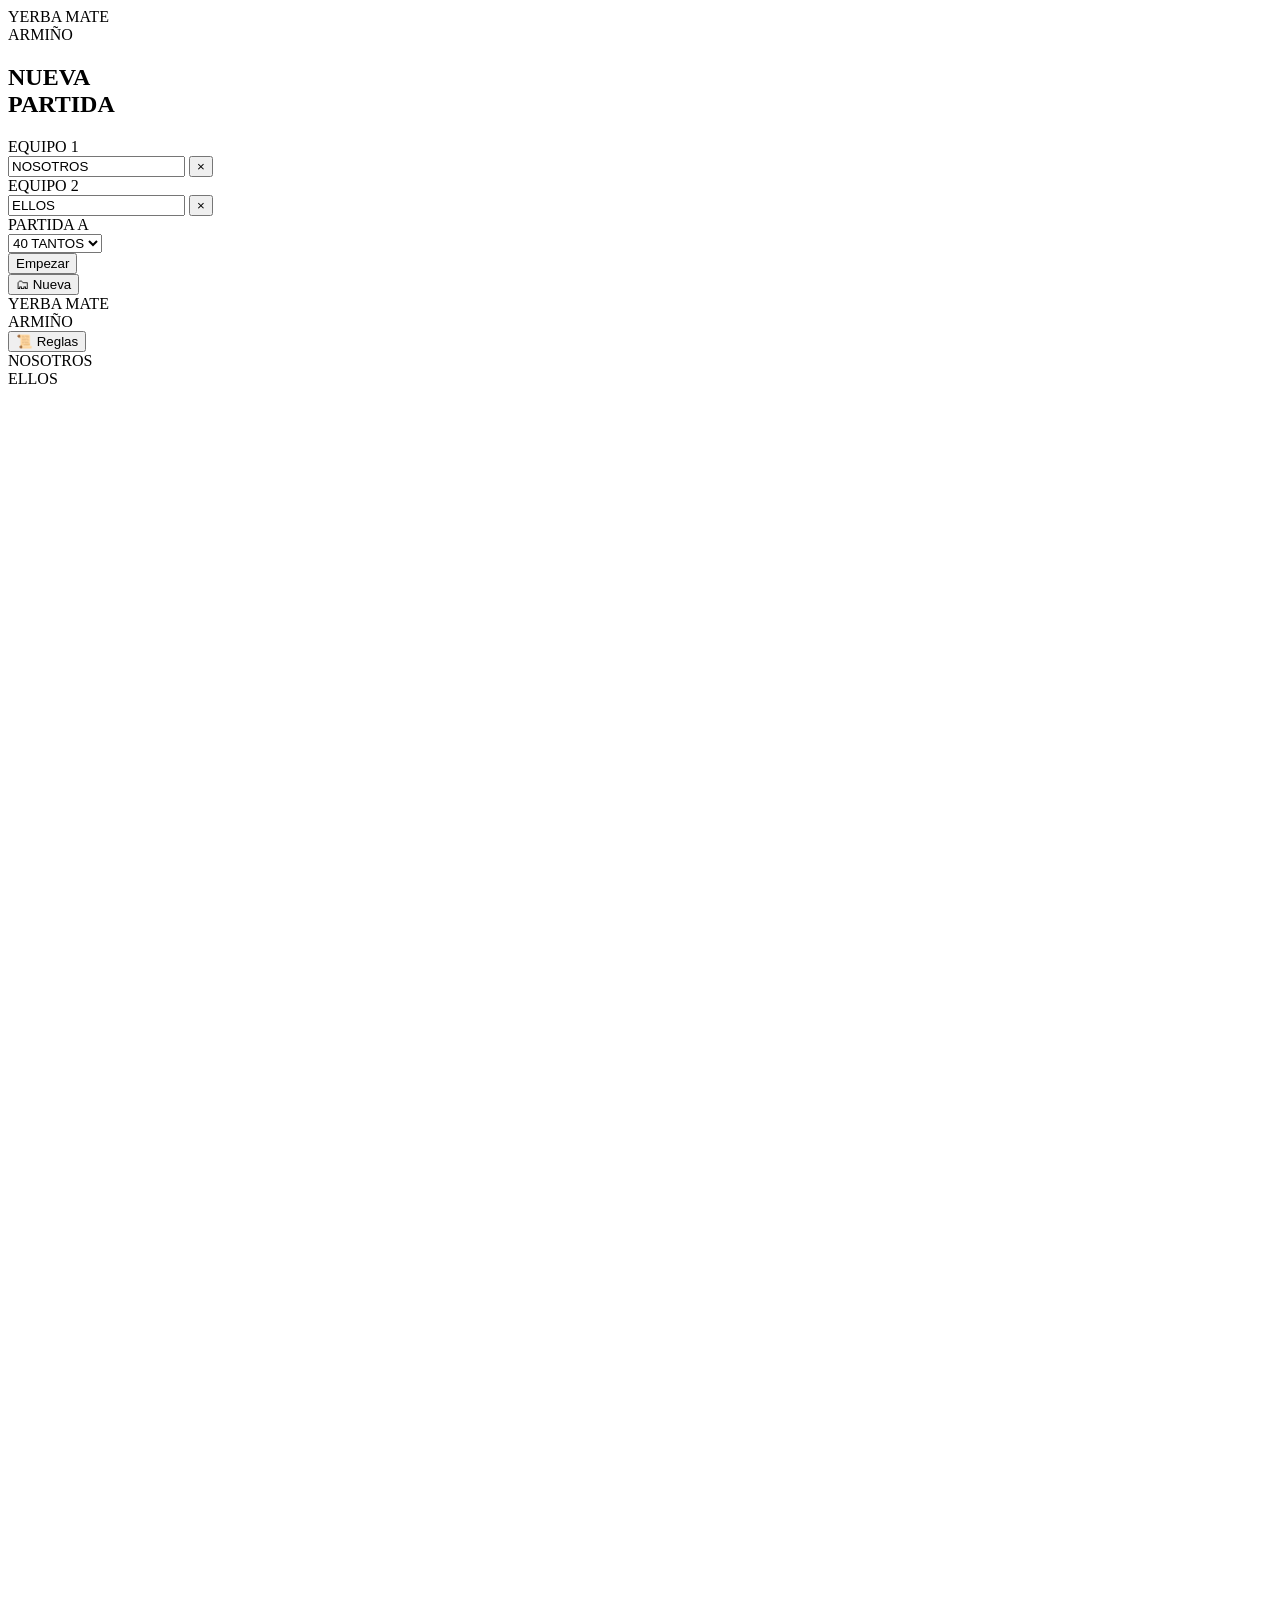
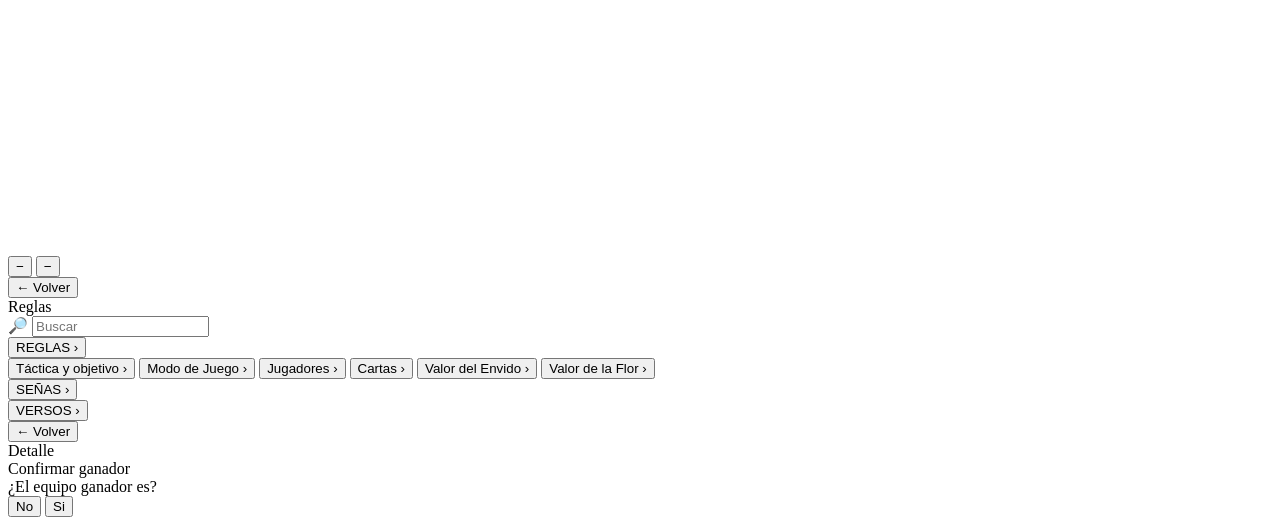
==== index.html @ 47c8d6d1 "v1" ====
<!doctype html>
<html lang="es">
<head>
  <meta charset="utf-8" />
  <meta name="viewport" content="width=device-width, initial-scale=1, viewport-fit=cover" />
  <title>Contador Truco (UY)</title>
  <link rel="stylesheet" href="./styles.css" />
</head>
<body>
  <div id="app" class="app">

    <!-- ====== SCREEN: NUEVA PARTIDA ====== -->
    <section id="screenStart" class="screen screen--active">
      <header class="topLogo">
        <div class="logoFake">
          <div class="logoTop">YERBA MATE</div>
          <div class="logoMain">ARMIÑO</div>
        </div>
      </header>

      <main class="panelStart">
        <h1 class="titleBig">NUEVA<br>PARTIDA</h1>
        <div class="divider"></div>

        <div class="fieldBlock">
          <div class="fieldLabel">EQUIPO 1</div>
          <div class="fieldRow">
            <input id="teamAInput" class="fieldInput" type="text" value="NOSOTROS" maxlength="20" />
            <button class="fieldClear" id="clearA" aria-label="Borrar">×</button>
          </div>
        </div>

        <div class="fieldBlock">
          <div class="fieldLabel">EQUIPO 2</div>
          <div class="fieldRow">
            <input id="teamBInput" class="fieldInput" type="text" value="ELLOS" maxlength="20" />
            <button class="fieldClear" id="clearB" aria-label="Borrar">×</button>
          </div>
        </div>

        <div class="fieldBlock">
          <div class="fieldLabel">PARTIDA A</div>
          <div class="selectRow">
            <select id="targetSelect" class="fieldSelect">
              <option value="10">10 TANTOS</option>
              <option value="20">20 TANTOS</option>
              <option value="30">30 TANTOS</option>
              <option value="40" selected>40 TANTOS</option>
              <option value="50">50 TANTOS</option>
              <option value="60">60 TANTOS</option>
            </select>
          </div>
        </div>

        <button id="startBtn" class="btnPrimary">Empezar</button>
      </main>
    </section>

    <!-- ====== SCREEN: JUEGO ====== -->
    <section id="screenGame" class="screen">
      <header class="topBar">
        <button id="newGameBtn" class="topBtn">
          <span class="topIcon">🗂</span>
          <span>Nueva</span>
        </button>

        <div class="logoFake logoFake--small">
          <div class="logoTop">YERBA MATE</div>
          <div class="logoMain">ARMIÑO</div>
        </div>

        <button id="rulesBtn" class="topBtn">
          <span class="topIcon">📜</span>
          <span>Reglas</span>
        </button>
      </header>

      <main class="boardWrap">
        <div class="board">
          <div class="boardHeader">
            <div id="teamATitle" class="teamTitle">NOSOTROS</div>
            <div id="teamBTitle" class="teamTitle teamTitle--right">ELLOS</div>
          </div>

          <div class="boardGrid" id="boardGrid">
            <!-- Área A -->
            <div id="touchA" class="touchArea touchArea--left" role="button" aria-label="Sumar punto Nosotros">
              <div class="marks" id="marksA"></div>
            </div>

            <!-- Línea vertical -->
            <div class="vLine"></div>

            <!-- Área B -->
            <div id="touchB" class="touchArea touchArea--right" role="button" aria-label="Sumar punto Ellos">
              <div class="marks" id="marksB"></div>
            </div>

            <!-- Línea horizontal en mitad del puntaje -->
            <div id="halfLine" class="hLine"></div>
          </div>

          <div class="bottomBar">
            <button id="minusA" class="minusBtn" aria-label="Restar punto Nosotros">−</button>
            <button id="minusB" class="minusBtn" aria-label="Restar punto Ellos">−</button>
          </div>
        </div>
      </main>
    </section>

    <!-- ====== SCREEN: REGLAS ====== -->
    <section id="screenRules" class="screen">
      <header class="rulesHeader">
        <button id="backFromRules" class="backBtn">← Volver</button>
        <div class="rulesTitle">Reglas</div>
      </header>

      <main class="rulesMain">
        <div class="searchBox">
          <span class="searchIcon">🔎</span>
          <input id="rulesSearch" type="text" placeholder="Buscar" />
        </div>

        <div class="rulesCard">
          <div class="rulesSection">

            <button class="rulesRow rulesRow--big" data-toggle="reglas">
              <span>REGLAS</span>
              <span class="chev" id="chevReglas">›</span>
            </button>

            <div id="submenuReglas" class="submenu">
              <button class="submenuRow" data-open="tactica">Táctica y objetivo <span>›</span></button>
              <button class="submenuRow" data-open="modo">Modo de Juego <span>›</span></button>
              <button class="submenuRow" data-open="jugadores">Jugadores <span>›</span></button>
              <button class="submenuRow" data-open="cartas">Cartas <span>›</span></button>
              <button class="submenuRow" data-open="envido">Valor del Envido <span>›</span></button>
              <button class="submenuRow" data-open="flor">Valor de la Flor <span>›</span></button>
            </div>

            <div class="rulesDivider"></div>

            <button class="rulesRow rulesRow--big" data-open="senas">
              <span>SEÑAS</span>
              <span class="chev">›</span>
            </button>

            <div class="rulesDivider"></div>

            <button class="rulesRow rulesRow--big" data-open="versos">
              <span>VERSOS</span>
              <span class="chev">›</span>
            </button>

          </div>
        </div>
      </main>
    </section>

    <!-- ====== SCREEN: DETALLE REGLA ====== -->
    <section id="screenRuleDetail" class="screen">
      <header class="rulesHeader">
        <button id="backFromDetail" class="backBtn">← Volver</button>
        <div id="detailTitle" class="rulesTitle">Detalle</div>
      </header>

      <main class="detailMain">
        <div class="detailCard">
          <div id="detailContent" class="detailContent"></div>
        </div>
      </main>
    </section>

    <!-- ====== MODAL GANADOR ====== -->
    <div id="winnerModal" class="modalOverlay" aria-hidden="true">
      <div class="modal">
        <div class="modalTitle">Confirmar ganador</div>
        <div id="winnerText" class="modalText">¿El equipo ganador es?</div>
        <div class="modalBtns">
          <button id="winnerNo" class="modalBtn modalBtn--ghost">No</button>
          <button id="winnerYes" class="modalBtn">Si</button>
        </div>
      </div>
    </div>

  </div>

  <script src="./app.js"></script>
</body>
</html>
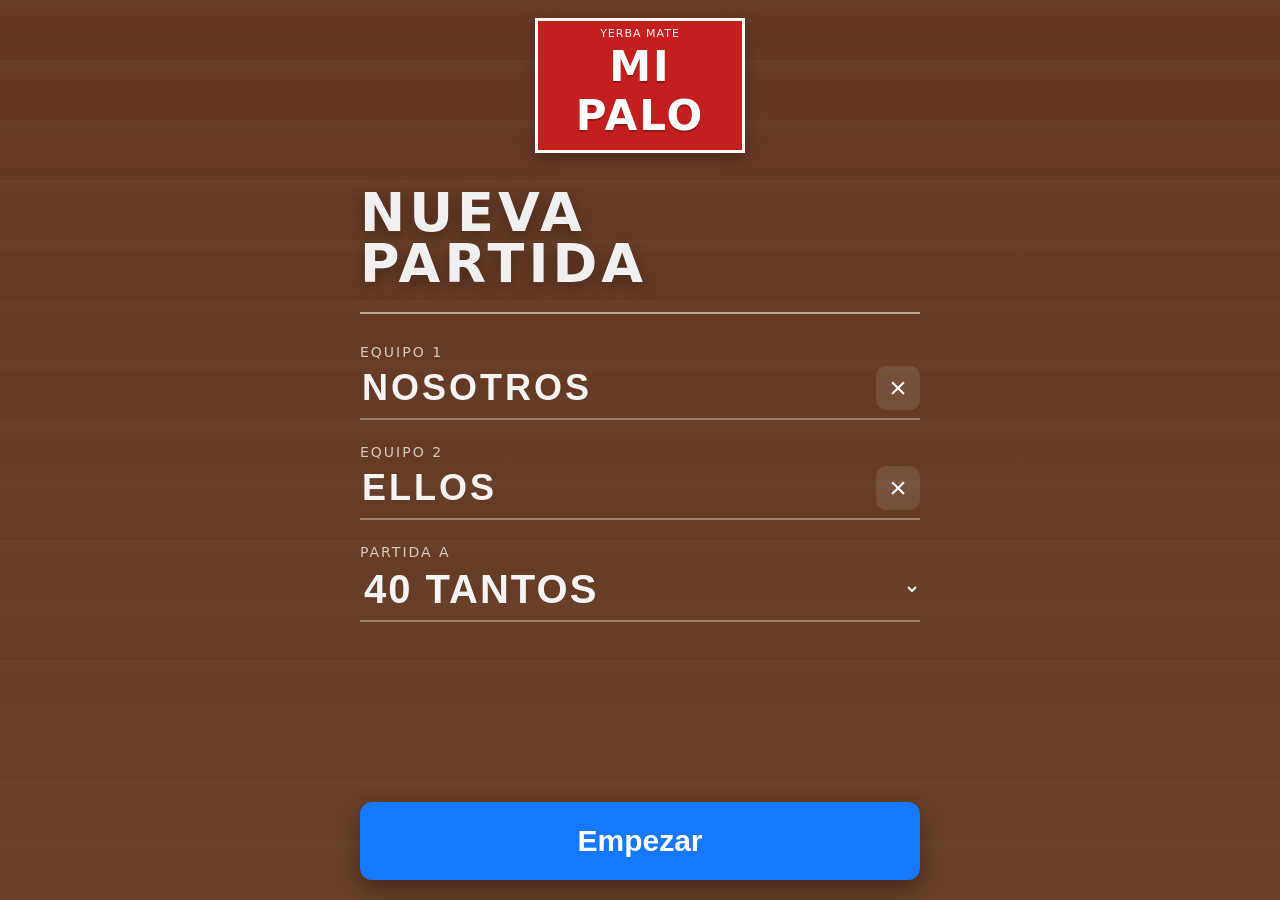
==== commit 8f4be590: "Add files via upload" ====
--- a/index.html
+++ b/index.html
@@ -14,7 +14,7 @@
       <header class="topLogo">
         <div class="logoFake">
           <div class="logoTop">YERBA MATE</div>
-          <div class="logoMain">ARMIÑO</div>
+          <div class="logoMain">MI PALO</div>
         </div>
       </header>
 
@@ -66,7 +66,7 @@
 
         <div class="logoFake logoFake--small">
           <div class="logoTop">YERBA MATE</div>
-          <div class="logoMain">ARMIÑO</div>
+          <div class="logoMain">MI PALO</div>
         </div>
 
         <button id="rulesBtn" class="topBtn">
--- a/styles.css
+++ b/styles.css
@@ -0,0 +1,454 @@
+:root{
+  --wood1:#6d3f2a;
+  --wood2:#7a4a2f;
+  --paper:#e9e9e9;
+  --paper2:#dcdcdc;
+  --blue:#1e5aa8;
+  --blue2:#1b4e92;
+  --text:#1b1b1b;
+  --muted:#6f6f6f;
+}
+
+*{ box-sizing:border-box; }
+html,body{ height:100%; margin:0; font-family: system-ui, -apple-system, Segoe UI, Roboto, Arial, sans-serif; }
+body{
+  user-select:none;
+  -webkit-tap-highlight-color: transparent;
+  background: radial-gradient(1200px 600px at 20% 10%, rgba(255,255,255,.08), transparent),
+              linear-gradient(180deg, var(--wood1), var(--wood2));
+}
+
+/* Falsa madera */
+.app{
+  height:100%;
+  background:
+    linear-gradient(180deg, rgba(0,0,0,.10), rgba(0,0,0,.15)),
+    repeating-linear-gradient(
+      180deg,
+      rgba(255,255,255,.03) 0px,
+      rgba(255,255,255,.03) 2px,
+      rgba(0,0,0,.00) 18px,
+      rgba(0,0,0,.00) 60px
+    ),
+    linear-gradient(180deg, #6f3e27, #7a4a2f);
+  padding: env(safe-area-inset-top) env(safe-area-inset-right) env(safe-area-inset-bottom) env(safe-area-inset-left);
+}
+
+.screen{
+  display:none;
+  height:100%;
+}
+.screen--active{ display:flex; flex-direction:column; }
+
+/* ===== START ===== */
+.topLogo{ padding:18px 0 8px; display:flex; justify-content:center; }
+.logoFake{
+  width:210px;
+  border:3px solid #ffffff;
+  background:#c41f1f;
+  text-align:center;
+  box-shadow: 0 6px 14px rgba(0,0,0,.25);
+}
+.logoFake .logoTop{
+  font-size:11px;
+  letter-spacing:1px;
+  color:#ffecec;
+  padding-top:6px;
+}
+.logoFake .logoMain{
+  font-size:42px;
+  font-weight:800;
+  letter-spacing:2px;
+  color:#ffffff;
+  padding:2px 0 10px;
+  text-shadow: 0 2px 0 rgba(0,0,0,.25);
+}
+.logoFake--small{ transform: scale(.78); transform-origin:center; }
+
+.panelStart{
+  width:min(560px, 92vw);
+  margin:0 auto;
+  padding:8px 0 20px;
+  flex:1;
+  display:flex;
+  flex-direction:column;
+  justify-content:flex-start;
+}
+
+.titleBig{
+  margin:18px 0 14px;
+  font-size:54px;
+  line-height:0.95;
+  letter-spacing:4px;
+  color:#f0f0f0;
+  text-align:left;
+  font-weight:800;
+  filter: drop-shadow(0 6px 8px rgba(0,0,0,.3));
+}
+
+.divider{
+  height:2px;
+  background: rgba(255,255,255,.55);
+  margin:8px 0 18px;
+}
+
+.fieldBlock{ margin:12px 0; }
+.fieldLabel{
+  color: rgba(255,255,255,.72);
+  font-size:14px;
+  letter-spacing:2px;
+  margin-bottom:6px;
+}
+.fieldRow{
+  display:flex;
+  align-items:center;
+  gap:10px;
+  border-bottom: 2px solid rgba(255,255,255,.35);
+  padding-bottom:8px;
+}
+.fieldInput{
+  flex:1;
+  font-size:36px;
+  letter-spacing:3px;
+  border:none;
+  outline:none;
+  background:transparent;
+  color:#f4f4f4;
+  font-weight:800;
+  text-transform:uppercase;
+}
+.fieldClear{
+  width:44px;
+  height:44px;
+  border:none;
+  border-radius:10px;
+  background: rgba(255,255,255,.10);
+  color:#ffffff;
+  font-size:30px;
+}
+
+.selectRow{
+  border-bottom: 2px solid rgba(255,255,255,.35);
+  padding-bottom:8px;
+}
+.fieldSelect{
+  width:100%;
+  font-size:40px;
+  font-weight:900;
+  letter-spacing:2px;
+  color:#f4f4f4;
+  background:transparent;
+  border:none;
+  outline:none;
+  appearance:auto;
+}
+
+.btnPrimary{
+  margin-top:auto;
+  height:78px;
+  border:none;
+  border-radius:12px;
+  background:#1677ff;
+  color:white;
+  font-size:30px;
+  font-weight:800;
+  box-shadow: 0 10px 22px rgba(0,0,0,.35);
+}
+
+/* ===== GAME ===== */
+.topBar{
+  height:88px;
+  display:flex;
+  align-items:center;
+  justify-content:space-between;
+  padding:10px 14px;
+}
+.topBtn{
+  width:92px;
+  border:none;
+  background:transparent;
+  color: rgba(255,255,255,.85);
+  display:flex;
+  flex-direction:column;
+  align-items:center;
+  gap:2px;
+  font-size:14px;
+}
+.topIcon{ font-size:28px; }
+
+.boardWrap{
+  flex:1;
+  display:flex;
+  justify-content:center;
+  align-items:flex-start;
+  padding:6px 12px 14px;
+}
+.board{
+  width:min(720px, 96vw);
+  height:calc(100vh - 88px - 20px - env(safe-area-inset-bottom));
+  background: linear-gradient(180deg, rgba(255,255,255,.08), rgba(255,255,255,.04));
+  border-radius:24px;
+  display:flex;
+  flex-direction:column;
+  gap:0;
+  overflow:hidden;
+}
+
+.boardHeader{
+  padding:16px 18px 8px;
+  display:flex;
+  justify-content:space-between;
+  align-items:center;
+}
+.teamTitle{
+  font-size:42px;
+  font-weight:900;
+  letter-spacing:5px;
+  color: rgba(0,0,0,.35);
+  text-transform:uppercase;
+}
+.teamTitle--right{ text-align:right; }
+
+.boardGrid{
+  position:relative;
+  flex:1;
+  margin:0 12px 0;
+  background:
+    radial-gradient(900px 600px at 30% 30%, rgba(255,255,255,.32), rgba(255,255,255,.20)),
+    linear-gradient(180deg, var(--paper), var(--paper2));
+  border-radius:22px;
+  overflow:hidden;
+}
+
+.touchArea{
+  position:absolute;
+  top:0;
+  bottom:0;
+  width:50%;
+  padding:16px 14px 16px;
+}
+.touchArea--left{ left:0; }
+.touchArea--right{ right:0; }
+
+.vLine{
+  position:absolute;
+  top:0;
+  bottom:0;
+  left:50%;
+  width:4px;
+  transform:translateX(-2px);
+  background: linear-gradient(180deg, #1a56a2, #0f3c7b);
+  opacity:.8;
+}
+.hLine{
+  position:absolute;
+  left:0;
+  right:0;
+  height:3px;
+  background: rgba(0,0,0,.12);
+  top:50%;
+}
+
+.marks{
+  height:100%;
+  display:flex;
+  flex-direction:column;
+  gap:10px;
+}
+
+/* Barra inferior azul con botones "-" */
+.bottomBar{
+  height:96px;
+  background: linear-gradient(180deg, var(--blue2), var(--blue));
+  display:flex;
+  justify-content:space-between;
+  align-items:center;
+  padding:0 54px;
+}
+.minusBtn{
+  width:58px;
+  height:58px;
+  border:none;
+  border-radius:999px;
+  background: rgba(255,255,255,.25);
+  color: rgba(255,255,255,.92);
+  font-size:34px;
+  font-weight:900;
+}
+
+/* ===== REGLAS ===== */
+.rulesHeader{
+  height:64px;
+  display:flex;
+  align-items:center;
+  gap:12px;
+  padding:10px 12px;
+  color:white;
+}
+.backBtn{
+  border:none;
+  background:transparent;
+  color:rgba(255,255,255,.9);
+  font-size:18px;
+}
+.rulesTitle{
+  font-size:20px;
+  font-weight:800;
+  flex:1;
+  text-align:center;
+  margin-right:52px; /* compensa el back */
+}
+
+.rulesMain{
+  flex:1;
+  padding:12px;
+  display:flex;
+  flex-direction:column;
+  gap:10px;
+}
+
+.searchBox{
+  display:flex;
+  align-items:center;
+  gap:10px;
+  background: rgba(255,255,255,.9);
+  border-radius:12px;
+  padding:12px 12px;
+}
+.searchBox input{
+  border:none;
+  outline:none;
+  font-size:18px;
+  width:100%;
+  background:transparent;
+}
+.searchIcon{ font-size:18px; opacity:.8; }
+
+.rulesCard{
+  flex:1;
+  border-radius:22px;
+  overflow:hidden;
+  background:
+    radial-gradient(900px 600px at 30% 30%, rgba(255,255,255,.32), rgba(255,255,255,.20)),
+    linear-gradient(180deg, var(--paper), var(--paper2));
+  padding:10px 0;
+}
+
+.rulesRow{
+  width:100%;
+  border:none;
+  background:transparent;
+  padding:18px 18px;
+  display:flex;
+  justify-content:space-between;
+  align-items:center;
+  font-weight:900;
+  color: rgba(0,0,0,.55);
+  text-transform:uppercase;
+  letter-spacing:4px;
+}
+.rulesRow--big{ font-size:44px; }
+.chev{ font-size:34px; opacity:.7; }
+
+.rulesDivider{
+  height:3px;
+  background: rgba(0,0,0,.10);
+  margin:0 18px;
+}
+
+/* submenu */
+.submenu{
+  display:none;
+  padding:6px 0 12px;
+}
+.submenu--open{ display:block; }
+.submenuRow{
+  width:100%;
+  border:none;
+  background:transparent;
+  padding:14px 18px;
+  font-size:20px;
+  color: rgba(0,0,0,.55);
+  display:flex;
+  justify-content:space-between;
+  align-items:center;
+  border-top: 2px solid rgba(0,0,0,.08);
+}
+.submenuRow:first-child{ border-top:none; }
+
+/* ===== DETAIL ===== */
+.detailMain{
+  flex:1;
+  padding:12px;
+}
+.detailCard{
+  height:100%;
+  border-radius:22px;
+  overflow:auto;
+  background:
+    radial-gradient(900px 600px at 30% 30%, rgba(255,255,255,.32), rgba(255,255,255,.20)),
+    linear-gradient(180deg, var(--paper), var(--paper2));
+  padding:18px 16px;
+}
+.detailContent{
+  font-size:18px;
+  line-height:1.55;
+  color: rgba(0,0,0,.72);
+}
+.detailContent h2{
+  margin:0 0 12px;
+  font-size:22px;
+  color: rgba(0,0,0,.78);
+}
+.detailContent ul{
+  margin:10px 0 0 18px;
+}
+
+/* ===== MODAL ===== */
+.modalOverlay{
+  position:fixed;
+  inset:0;
+  display:none;
+  align-items:center;
+  justify-content:center;
+  background: rgba(0,0,0,.25);
+  padding:16px;
+}
+.modalOverlay--open{ display:flex; }
+.modal{
+  width:min(520px, 92vw);
+  background: rgba(245,245,245,.98);
+  border-radius:16px;
+  overflow:hidden;
+  box-shadow: 0 18px 38px rgba(0,0,0,.35);
+}
+.modalTitle{
+  padding:16px 16px 8px;
+  font-weight:900;
+  font-size:22px;
+  color: rgba(0,0,0,.82);
+  text-align:center;
+}
+.modalText{
+  padding:0 16px 14px;
+  text-align:center;
+  font-size:18px;
+  color: rgba(0,0,0,.70);
+}
+.modalBtns{
+  display:flex;
+  border-top: 1px solid rgba(0,0,0,.12);
+}
+.modalBtn{
+  flex:1;
+  padding:14px 12px;
+  border:none;
+  background:transparent;
+  font-size:20px;
+  font-weight:800;
+  color:#1677ff;
+}
+.modalBtn--ghost{
+  color:#1677ff;
+  border-right:1px solid rgba(0,0,0,.12);
+}
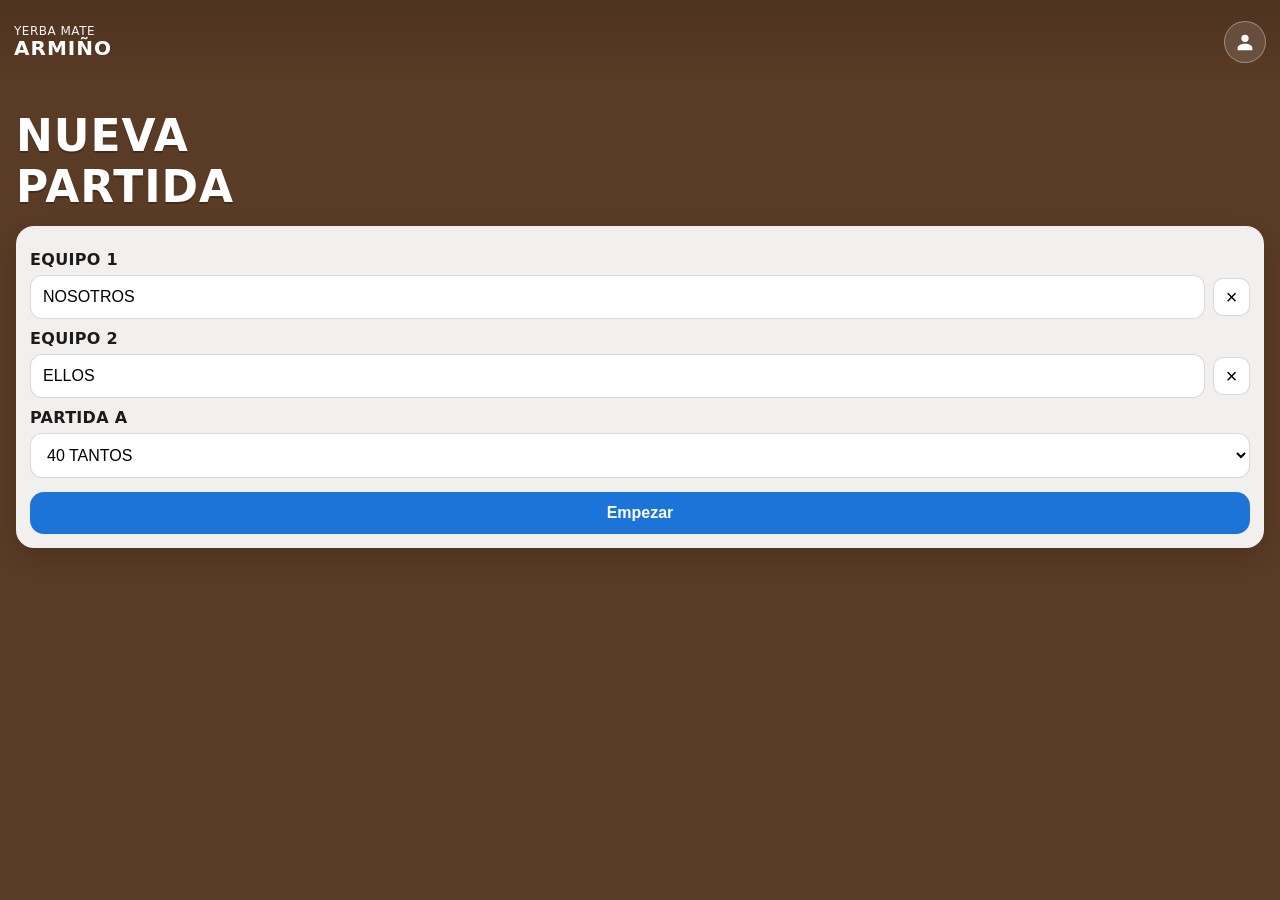
==== commit 4d1da122: "v2" ====
--- a/index.html
+++ b/index.html
@@ -1,190 +1,183 @@
 <!doctype html>
 <html lang="es">
 <head>
-  <meta charset="utf-8" />
-  <meta name="viewport" content="width=device-width, initial-scale=1, viewport-fit=cover" />
-  <title>Contador Truco (UY)</title>
-  <link rel="stylesheet" href="./styles.css" />
+  <meta charset="UTF-8" />
+  <meta name="viewport" content="width=device-width, initial-scale=1, maximum-scale=1, user-scalable=no, viewport-fit=cover" />
+  <title>Truco - Contador</title>
+  <link rel="stylesheet" href="styles.css?v=1" />
 </head>
+
 <body>
-  <div id="app" class="app">
+  <!-- HEADER -->
+  <header class="topbar">
+    <div class="brand">
+      <div class="brandTitle">YERBA MATE</div>
+      <div class="brandName">ARMIÑO</div>
+    </div>
 
-    <!-- ====== SCREEN: NUEVA PARTIDA ====== -->
-    <section id="screenStart" class="screen screen--active">
-      <header class="topLogo">
-        <div class="logoFake">
-          <div class="logoTop">YERBA MATE</div>
-          <div class="logoMain">MI PALO</div>
-        </div>
-      </header>
+    <button id="authBtn" class="iconBtn" aria-label="Acceso / Login" title="Acceso">
+      <!-- icono usuario -->
+      <svg viewBox="0 0 24 24" width="22" height="22" aria-hidden="true">
+        <path d="M12 12a4 4 0 1 0-4-4 4 4 0 0 0 4 4zm0 2c-4.42 0-8 2-8 4.5V21h16v-2.5C20 16 16.42 14 12 14z"></path>
+      </svg>
+    </button>
+  </header>
 
-      <main class="panelStart">
-        <h1 class="titleBig">NUEVA<br>PARTIDA</h1>
-        <div class="divider"></div>
+  <!-- SCREEN: NUEVA PARTIDA -->
+  <main id="screenStart" class="screen screenStart">
+    <h1 class="title">NUEVA<br>PARTIDA</h1>
 
-        <div class="fieldBlock">
-          <div class="fieldLabel">EQUIPO 1</div>
-          <div class="fieldRow">
-            <input id="teamAInput" class="fieldInput" type="text" value="NOSOTROS" maxlength="20" />
-            <button class="fieldClear" id="clearA" aria-label="Borrar">×</button>
-          </div>
+    <div class="card">
+      <label class="label">EQUIPO 1</label>
+      <div class="row">
+        <input id="team1Input" class="input" value="NOSOTROS" maxlength="18" />
+        <button class="miniBtn" id="clearTeam1" title="Borrar">×</button>
+      </div>
+
+      <label class="label">EQUIPO 2</label>
+      <div class="row">
+        <input id="team2Input" class="input" value="ELLOS" maxlength="18" />
+        <button class="miniBtn" id="clearTeam2" title="Borrar">×</button>
+      </div>
+
+      <label class="label">PARTIDA A</label>
+      <div class="row">
+        <select id="targetSelect" class="select">
+          <option value="10">10 TANTOS</option>
+          <option value="20">20 TANTOS</option>
+          <option value="30">30 TANTOS</option>
+          <option value="40" selected>40 TANTOS</option>
+          <option value="50">50 TANTOS</option>
+          <option value="60">60 TANTOS</option>
+        </select>
+      </div>
+
+      <button id="startBtn" class="primaryBtn">Empezar</button>
+    </div>
+  </main>
+
+  <!-- SCREEN: PARTIDA -->
+  <main id="screenGame" class="screen screenGame hidden">
+    <div class="gameTop">
+      <button id="newBtn" class="ghostBtn">
+        <span class="ghostIcon">🂠</span> Nueva
+      </button>
+
+      <div class="logoCenter">ARMIÑO</div>
+
+      <button id="rulesBtn" class="ghostBtn">
+        <span class="ghostIcon">📜</span> Reglas
+      </button>
+    </div>
+
+    <!-- Area blanca scrollable -->
+    <section class="boardWrap">
+      <div class="boardHeader">
+        <div class="teamHeader">
+          <div class="teamName" id="team1Name">NOSOTROS</div>
+          <button class="editBtn" id="editTeam1" title="Editar nombre">✎</button>
         </div>
 
-        <div class="fieldBlock">
-          <div class="fieldLabel">EQUIPO 2</div>
-          <div class="fieldRow">
-            <input id="teamBInput" class="fieldInput" type="text" value="ELLOS" maxlength="20" />
-            <button class="fieldClear" id="clearB" aria-label="Borrar">×</button>
-          </div>
+        <div class="teamHeader right">
+          <div class="teamName" id="team2Name">ELLOS</div>
+          <button class="editBtn" id="editTeam2" title="Editar nombre">✎</button>
+        </div>
+      </div>
+
+      <div class="board">
+        <div class="col" id="col1">
+          <div class="tallyArea" id="tally1"></div>
         </div>
 
-        <div class="fieldBlock">
-          <div class="fieldLabel">PARTIDA A</div>
-          <div class="selectRow">
-            <select id="targetSelect" class="fieldSelect">
-              <option value="10">10 TANTOS</option>
-              <option value="20">20 TANTOS</option>
-              <option value="30">30 TANTOS</option>
-              <option value="40" selected>40 TANTOS</option>
-              <option value="50">50 TANTOS</option>
-              <option value="60">60 TANTOS</option>
-            </select>
-          </div>
+        <div class="dividerV"></div>
+
+        <div class="col" id="col2">
+          <div class="tallyArea" id="tally2"></div>
         </div>
 
-        <button id="startBtn" class="btnPrimary">Empezar</button>
-      </main>
+        <!-- Línea horizontal dinámica -->
+        <div class="dividerH" id="dividerH"></div>
+      </div>
     </section>
 
-    <!-- ====== SCREEN: JUEGO ====== -->
-    <section id="screenGame" class="screen">
-      <header class="topBar">
-        <button id="newGameBtn" class="topBtn">
-          <span class="topIcon">🗂</span>
-          <span>Nueva</span>
-        </button>
+    <!-- Controles abajo -->
+    <footer class="bottomBar">
+      <button id="minus1" class="minusBtn" aria-label="Restar punto equipo 1">−</button>
+      <div class="spacer"></div>
+      <button id="minus2" class="minusBtn" aria-label="Restar punto equipo 2">−</button>
+    </footer>
+  </main>
 
-        <div class="logoFake logoFake--small">
-          <div class="logoTop">YERBA MATE</div>
-          <div class="logoMain">MI PALO</div>
+  <!-- SCREEN: REGLAS -->
+  <main id="screenRules" class="screen screenRules hidden">
+    <div class="rulesTop">
+      <button id="backFromRules" class="backBtn">← Volver</button>
+      <div class="rulesTitle">Reglas</div>
+    </div>
+
+    <div class="rulesMenu card">
+      <button class="rulesItem" data-section="reglas">REGLAS <span>›</span></button>
+      <button class="rulesItem" data-section="senas">SEÑAS <span>›</span></button>
+      <button class="rulesItem" data-section="versos">VERSOS <span>›</span></button>
+    </div>
+
+    <section id="rulesContent" class="rulesContent card hidden">
+      <div class="rulesContentTop">
+        <button id="rulesBackToMenu" class="backBtn">← Volver</button>
+        <div id="rulesContentTitle" class="rulesContentTitle">Reglas</div>
+      </div>
+
+      <div id="rulesList" class="rulesList"></div>
+    </section>
+  </main>
+
+  <!-- MODAL: AUTH + HISTORIAL -->
+  <div id="authModal" class="modal hidden" role="dialog" aria-modal="true">
+    <div class="modalSheet">
+      <button id="closeAuth" class="closeX">×</button>
+
+      <div class="modalTabs">
+        <button class="tabBtn active" data-tab="access">Acceso</button>
+        <button class="tabBtn" data-tab="history">Historial</button>
+      </div>
+
+      <div id="tab_access" class="tabPanel">
+        <h2>Acceso</h2>
+
+        <input id="emailInput" class="input" placeholder="Email" type="email" />
+        <input id="passInput" class="input" placeholder="Contraseña" type="password" />
+        <div class="hint">Mínimo de caracteres 6</div>
+
+        <div class="row gap">
+          <button id="loginBtn" class="primaryBtn">Entrar</button>
+          <button id="registerBtn" class="secondaryBtn">Crear cuenta</button>
         </div>
 
-        <button id="rulesBtn" class="topBtn">
-          <span class="topIcon">📜</span>
-          <span>Reglas</span>
-        </button>
-      </header>
+        <button id="logoutBtn" class="ghostWide hidden">Cerrar sesión</button>
+        <div id="authStatus" class="status"></div>
+      </div>
 
-      <main class="boardWrap">
-        <div class="board">
-          <div class="boardHeader">
-            <div id="teamATitle" class="teamTitle">NOSOTROS</div>
-            <div id="teamBTitle" class="teamTitle teamTitle--right">ELLOS</div>
-          </div>
-
-          <div class="boardGrid" id="boardGrid">
-            <!-- Área A -->
-            <div id="touchA" class="touchArea touchArea--left" role="button" aria-label="Sumar punto Nosotros">
-              <div class="marks" id="marksA"></div>
-            </div>
-
-            <!-- Línea vertical -->
-            <div class="vLine"></div>
-
-            <!-- Área B -->
-            <div id="touchB" class="touchArea touchArea--right" role="button" aria-label="Sumar punto Ellos">
-              <div class="marks" id="marksB"></div>
-            </div>
-
-            <!-- Línea horizontal en mitad del puntaje -->
-            <div id="halfLine" class="hLine"></div>
-          </div>
-
-          <div class="bottomBar">
-            <button id="minusA" class="minusBtn" aria-label="Restar punto Nosotros">−</button>
-            <button id="minusB" class="minusBtn" aria-label="Restar punto Ellos">−</button>
-          </div>
-        </div>
-      </main>
-    </section>
-
-    <!-- ====== SCREEN: REGLAS ====== -->
-    <section id="screenRules" class="screen">
-      <header class="rulesHeader">
-        <button id="backFromRules" class="backBtn">← Volver</button>
-        <div class="rulesTitle">Reglas</div>
-      </header>
-
-      <main class="rulesMain">
-        <div class="searchBox">
-          <span class="searchIcon">🔎</span>
-          <input id="rulesSearch" type="text" placeholder="Buscar" />
-        </div>
-
-        <div class="rulesCard">
-          <div class="rulesSection">
-
-            <button class="rulesRow rulesRow--big" data-toggle="reglas">
-              <span>REGLAS</span>
-              <span class="chev" id="chevReglas">›</span>
-            </button>
-
-            <div id="submenuReglas" class="submenu">
-              <button class="submenuRow" data-open="tactica">Táctica y objetivo <span>›</span></button>
-              <button class="submenuRow" data-open="modo">Modo de Juego <span>›</span></button>
-              <button class="submenuRow" data-open="jugadores">Jugadores <span>›</span></button>
-              <button class="submenuRow" data-open="cartas">Cartas <span>›</span></button>
-              <button class="submenuRow" data-open="envido">Valor del Envido <span>›</span></button>
-              <button class="submenuRow" data-open="flor">Valor de la Flor <span>›</span></button>
-            </div>
-
-            <div class="rulesDivider"></div>
-
-            <button class="rulesRow rulesRow--big" data-open="senas">
-              <span>SEÑAS</span>
-              <span class="chev">›</span>
-            </button>
-
-            <div class="rulesDivider"></div>
-
-            <button class="rulesRow rulesRow--big" data-open="versos">
-              <span>VERSOS</span>
-              <span class="chev">›</span>
-            </button>
-
-          </div>
-        </div>
-      </main>
-    </section>
-
-    <!-- ====== SCREEN: DETALLE REGLA ====== -->
-    <section id="screenRuleDetail" class="screen">
-      <header class="rulesHeader">
-        <button id="backFromDetail" class="backBtn">← Volver</button>
-        <div id="detailTitle" class="rulesTitle">Detalle</div>
-      </header>
-
-      <main class="detailMain">
-        <div class="detailCard">
-          <div id="detailContent" class="detailContent"></div>
-        </div>
-      </main>
-    </section>
-
-    <!-- ====== MODAL GANADOR ====== -->
-    <div id="winnerModal" class="modalOverlay" aria-hidden="true">
-      <div class="modal">
-        <div class="modalTitle">Confirmar ganador</div>
-        <div id="winnerText" class="modalText">¿El equipo ganador es?</div>
-        <div class="modalBtns">
-          <button id="winnerNo" class="modalBtn modalBtn--ghost">No</button>
-          <button id="winnerYes" class="modalBtn">Si</button>
+      <div id="tab_history" class="tabPanel hidden">
+        <h2>Historial</h2>
+        <div id="historyBox" class="historyBox">
+          <div class="muted">Iniciá sesión para ver tu historial.</div>
         </div>
       </div>
     </div>
-
   </div>
 
-  <script src="./app.js"></script>
+  <!-- CONFIRMAR GANADOR -->
+  <div id="winnerModal" class="modal hidden" role="dialog" aria-modal="true">
+    <div class="modalSheet small">
+      <h3>Confirmar ganador</h3>
+      <p id="winnerText" class="modalText"></p>
+      <div class="row gap">
+        <button id="winnerNo" class="secondaryBtn">No</button>
+        <button id="winnerYes" class="primaryBtn">Sí</button>
+      </div>
+    </div>
+  </div>
+
+  <script src="app.js?v=1" type="module"></script>
 </body>
 </html>
--- a/styles.css
+++ b/styles.css
@@ -1,454 +1,412 @@
+/* Anti-zoom y tactil más “app” */
+html, body { touch-action: manipulation; }
+* { -webkit-tap-highlight-color: transparent; }
+body { user-select: none; }
+
+/* Base */
 :root{
-  --wood1:#6d3f2a;
-  --wood2:#7a4a2f;
-  --paper:#e9e9e9;
-  --paper2:#dcdcdc;
-  --blue:#1e5aa8;
-  --blue2:#1b4e92;
-  --text:#1b1b1b;
-  --muted:#6f6f6f;
-}
-
-*{ box-sizing:border-box; }
-html,body{ height:100%; margin:0; font-family: system-ui, -apple-system, Segoe UI, Roboto, Arial, sans-serif; }
+  --wood:#6b4a2f;
+  --paper:#e8e6e2;
+  --ink:#1b1b1b;
+  --blue:#1f6fce;
+  --shadow: 0 10px 25px rgba(0,0,0,.15);
+}
+
 body{
-  user-select:none;
-  -webkit-tap-highlight-color: transparent;
-  background: radial-gradient(1200px 600px at 20% 10%, rgba(255,255,255,.08), transparent),
-              linear-gradient(180deg, var(--wood1), var(--wood2));
-}
-
-/* Falsa madera */
-.app{
-  height:100%;
-  background:
-    linear-gradient(180deg, rgba(0,0,0,.10), rgba(0,0,0,.15)),
-    repeating-linear-gradient(
-      180deg,
-      rgba(255,255,255,.03) 0px,
-      rgba(255,255,255,.03) 2px,
-      rgba(0,0,0,.00) 18px,
-      rgba(0,0,0,.00) 60px
-    ),
-    linear-gradient(180deg, #6f3e27, #7a4a2f);
-  padding: env(safe-area-inset-top) env(safe-area-inset-right) env(safe-area-inset-bottom) env(safe-area-inset-left);
-}
-
-.screen{
-  display:none;
-  height:100%;
-}
-.screen--active{ display:flex; flex-direction:column; }
-
-/* ===== START ===== */
-.topLogo{ padding:18px 0 8px; display:flex; justify-content:center; }
-.logoFake{
-  width:210px;
-  border:3px solid #ffffff;
-  background:#c41f1f;
-  text-align:center;
-  box-shadow: 0 6px 14px rgba(0,0,0,.25);
-}
-.logoFake .logoTop{
-  font-size:11px;
-  letter-spacing:1px;
-  color:#ffecec;
-  padding-top:6px;
-}
-.logoFake .logoMain{
-  font-size:42px;
-  font-weight:800;
-  letter-spacing:2px;
-  color:#ffffff;
-  padding:2px 0 10px;
-  text-shadow: 0 2px 0 rgba(0,0,0,.25);
-}
-.logoFake--small{ transform: scale(.78); transform-origin:center; }
-
-.panelStart{
-  width:min(560px, 92vw);
-  margin:0 auto;
-  padding:8px 0 20px;
-  flex:1;
-  display:flex;
-  flex-direction:column;
-  justify-content:flex-start;
-}
-
-.titleBig{
-  margin:18px 0 14px;
-  font-size:54px;
-  line-height:0.95;
-  letter-spacing:4px;
-  color:#f0f0f0;
-  text-align:left;
-  font-weight:800;
-  filter: drop-shadow(0 6px 8px rgba(0,0,0,.3));
-}
-
-.divider{
-  height:2px;
-  background: rgba(255,255,255,.55);
-  margin:8px 0 18px;
-}
-
-.fieldBlock{ margin:12px 0; }
-.fieldLabel{
-  color: rgba(255,255,255,.72);
-  font-size:14px;
-  letter-spacing:2px;
-  margin-bottom:6px;
-}
-.fieldRow{
-  display:flex;
-  align-items:center;
-  gap:10px;
-  border-bottom: 2px solid rgba(255,255,255,.35);
-  padding-bottom:8px;
-}
-.fieldInput{
-  flex:1;
-  font-size:36px;
-  letter-spacing:3px;
-  border:none;
-  outline:none;
-  background:transparent;
-  color:#f4f4f4;
-  font-weight:800;
-  text-transform:uppercase;
-}
-.fieldClear{
-  width:44px;
-  height:44px;
-  border:none;
-  border-radius:10px;
-  background: rgba(255,255,255,.10);
-  color:#ffffff;
-  font-size:30px;
-}
-
-.selectRow{
-  border-bottom: 2px solid rgba(255,255,255,.35);
-  padding-bottom:8px;
-}
-.fieldSelect{
-  width:100%;
-  font-size:40px;
-  font-weight:900;
-  letter-spacing:2px;
-  color:#f4f4f4;
-  background:transparent;
-  border:none;
-  outline:none;
-  appearance:auto;
-}
-
-.btnPrimary{
-  margin-top:auto;
-  height:78px;
-  border:none;
-  border-radius:12px;
-  background:#1677ff;
-  color:white;
-  font-size:30px;
-  font-weight:800;
-  box-shadow: 0 10px 22px rgba(0,0,0,.35);
-}
-
-/* ===== GAME ===== */
-.topBar{
-  height:88px;
+  margin:0;
+  font-family: system-ui, -apple-system, Segoe UI, Roboto, Arial;
+  color: var(--ink);
+  background: #5a3b25;
+}
+
+/* Header */
+.topbar{
+  height:64px;
   display:flex;
   align-items:center;
   justify-content:space-between;
   padding:10px 14px;
-}
-.topBtn{
-  width:92px;
+  background: linear-gradient(180deg, rgba(0,0,0,.15), rgba(0,0,0,0));
+}
+
+.brand{ color:#fff; line-height:1.05; }
+.brandTitle{ font-size:12px; letter-spacing:.5px; opacity:.95; }
+.brandName{ font-size:20px; font-weight:800; letter-spacing:1px; }
+
+.iconBtn{
+  width:42px; height:42px;
+  border-radius:999px;
+  border:1px solid rgba(255,255,255,.35);
+  background: rgba(255,255,255,.12);
+  color:#fff;
+  display:grid;
+  place-items:center;
+}
+.iconBtn svg{ fill:#fff; }
+
+/* Screens */
+.screen{ padding:16px; }
+.hidden{ display:none !important; }
+
+.title{
+  margin:10px 0 14px;
+  font-size:44px;
+  letter-spacing:1px;
+  color:#fff;
+  text-shadow:0 2px 0 rgba(0,0,0,.25);
+}
+
+.card{
+  background: rgba(255,255,255,.92);
+  border-radius:18px;
+  box-shadow: var(--shadow);
+  padding:14px;
+}
+
+.label{ display:block; margin:10px 0 6px; font-weight:700; letter-spacing:.3px; }
+.row{ display:flex; align-items:center; }
+.row.gap{ gap:10px; }
+
+.input, .select{
+  width:100%;
+  border:1px solid rgba(0,0,0,.15);
+  border-radius:12px;
+  padding:12px 12px;
+  font-size:16px;
+  background:#fff;
+}
+
+.miniBtn{
+  margin-left:8px;
+  width:38px; height:38px;
+  border-radius:10px;
+  border:1px solid rgba(0,0,0,.15);
+  background:#fff;
+  font-size:20px;
+}
+
+.primaryBtn{
+  width:100%;
+  margin-top:14px;
+  padding:12px 14px;
+  border:none;
+  border-radius:14px;
+  background:#1c74d9;
+  color:#fff;
+  font-weight:800;
+  font-size:16px;
+}
+
+.secondaryBtn{
+  width:100%;
+  padding:12px 14px;
+  border:none;
+  border-radius:14px;
+  background:#e3e6ea;
+  font-weight:800;
+  font-size:16px;
+}
+
+.hint{ font-size:12px; opacity:.75; margin:8px 0 8px; }
+
+/* Game top */
+.gameTop{
+  display:flex;
+  align-items:center;
+  justify-content:space-between;
+  padding:8px 10px;
+  color:#fff;
+}
+
+.ghostBtn{
   border:none;
   background:transparent;
-  color: rgba(255,255,255,.85);
+  color:#fff;
+  font-weight:700;
+  display:flex;
+  align-items:center;
+  gap:8px;
+  padding:10px 8px;
+}
+.ghostIcon{ font-size:18px; }
+.logoCenter{ font-weight:900; letter-spacing:2px; opacity:.95; }
+
+/* Board scrollable */
+.boardWrap{
+  background: rgba(255,255,255,.88);
+  border-radius:22px;
+  box-shadow: var(--shadow);
+  overflow:hidden;
+
+  /* clave: scroll para 40/50/60 */
+  max-height: calc(100vh - 64px - 110px);
+}
+
+.boardHeader{
+  display:flex;
+  justify-content:space-between;
+  padding:14px 14px 8px;
+  background: rgba(0,0,0,.03);
+}
+
+.teamHeader{
+  display:flex;
+  align-items:center;
+  gap:8px;
+  min-width:0; /* para ellipsis */
+}
+.teamHeader.right{ justify-content:flex-end; }
+
+.teamName{
+  font-weight:900;
+  letter-spacing:1px;
+  text-transform:uppercase;
+
+  /* ✅ nombres responsivos */
+  font-size: clamp(14px, 4vw, 28px);
+
+  max-width: 40vw;
+  overflow:hidden;
+  text-overflow:ellipsis;
+  white-space:nowrap;
+}
+
+.editBtn{
+  width:34px; height:34px;
+  border-radius:10px;
+  border:1px solid rgba(0,0,0,.12);
+  background:#fff;
+  font-weight:900;
+}
+
+.board{
+  position:relative;
+  display:grid;
+  grid-template-columns: 1fr 4px 1fr;
+  background: var(--paper);
+}
+
+.col{
+  padding:18px 16px 28px;
+  min-height: 520px;
+}
+
+.dividerV{
+  background: var(--blue);
+  opacity:.85;
+}
+
+.tallyArea{
   display:flex;
   flex-direction:column;
-  align-items:center;
-  gap:2px;
-  font-size:14px;
-}
-.topIcon{ font-size:28px; }
-
-.boardWrap{
-  flex:1;
-  display:flex;
-  justify-content:center;
-  align-items:flex-start;
-  padding:6px 12px 14px;
-}
-.board{
-  width:min(720px, 96vw);
-  height:calc(100vh - 88px - 20px - env(safe-area-inset-bottom));
-  background: linear-gradient(180deg, rgba(255,255,255,.08), rgba(255,255,255,.04));
-  border-radius:24px;
-  display:flex;
-  flex-direction:column;
-  gap:0;
-  overflow:hidden;
-}
-
-.boardHeader{
-  padding:16px 18px 8px;
-  display:flex;
-  justify-content:space-between;
-  align-items:center;
-}
-.teamTitle{
-  font-size:42px;
-  font-weight:900;
-  letter-spacing:5px;
-  color: rgba(0,0,0,.35);
-  text-transform:uppercase;
-}
-.teamTitle--right{ text-align:right; }
-
-.boardGrid{
-  position:relative;
-  flex:1;
-  margin:0 12px 0;
-  background:
-    radial-gradient(900px 600px at 30% 30%, rgba(255,255,255,.32), rgba(255,255,255,.20)),
-    linear-gradient(180deg, var(--paper), var(--paper2));
-  border-radius:22px;
-  overflow:hidden;
-}
-
-.touchArea{
-  position:absolute;
-  top:0;
-  bottom:0;
-  width:50%;
-  padding:16px 14px 16px;
-}
-.touchArea--left{ left:0; }
-.touchArea--right{ right:0; }
-
-.vLine{
-  position:absolute;
-  top:0;
-  bottom:0;
-  left:50%;
-  width:4px;
-  transform:translateX(-2px);
-  background: linear-gradient(180deg, #1a56a2, #0f3c7b);
-  opacity:.8;
-}
-.hLine{
+  gap:10px;
+  padding-bottom:40px;
+}
+
+/* Línea horizontal dinámica: se posiciona con JS */
+.dividerH{
   position:absolute;
   left:0;
   right:0;
   height:3px;
   background: rgba(0,0,0,.12);
-  top:50%;
-}
-
-.marks{
-  height:100%;
+  pointer-events:none;
+}
+
+/* Bottom bar */
+.bottomBar{
+  position:fixed;
+  left:0; right:0; bottom:0;
+  height:90px;
+  background: rgba(12,82,170,.95);
+  display:flex;
+  align-items:center;
+  padding:0 20px;
+  box-shadow: 0 -10px 25px rgba(0,0,0,.2);
+}
+.spacer{ flex:1; }
+
+.minusBtn{
+  width:64px; height:64px;
+  border-radius:999px;
+  border:none;
+  background: rgba(255,255,255,.25);
+  color:#fff;
+  font-size:34px;
+  font-weight:900;
+}
+
+/* Tally visuals (simple, tipo palitos) */
+.tallyRow{
+  display:flex;
+  align-items:center;
+  gap:12px;
+}
+.tallyNum{
+  width:34px;
+  text-align:right;
+  font-weight:800;
+  opacity:.6;
+}
+.tallyMarks{
+  height:44px;
+  flex:1;
+  display:flex;
+  align-items:center;
+  gap:8px;
+}
+
+/* Cada punto es un palito, y cada 5 se “cierra” en caja */
+.mark{
+  width:8px; height:40px;
+  background: var(--blue);
+  border-radius:6px;
+}
+.box{
+  position:relative;
+  width:54px;
+  height:44px;
+  border:4px solid var(--blue);
+  border-radius:12px;
+}
+.boxDiag{
+  position:absolute;
+  left:10px; top:20px;
+  width:36px; height:4px;
+  background: var(--blue);
+  transform: rotate(-35deg);
+  border-radius:6px;
+}
+
+/* Rules */
+.rulesTop{
+  display:flex;
+  align-items:center;
+  gap:10px;
+  color:#fff;
+  margin-bottom:12px;
+}
+.rulesTitle{ font-weight:900; letter-spacing:1px; font-size:18px; }
+
+.backBtn{
+  border:none;
+  background: rgba(255,255,255,.18);
+  color:#fff;
+  padding:10px 12px;
+  border-radius:12px;
+  font-weight:800;
+}
+
+.rulesItem{
+  width:100%;
+  display:flex;
+  justify-content:space-between;
+  align-items:center;
+  padding:16px 14px;
+  border:none;
+  background:#fff;
+  border-radius:14px;
+  font-weight:900;
+  margin-bottom:10px;
+}
+
+.rulesContentTop{
+  display:flex;
+  align-items:center;
+  gap:10px;
+  margin-bottom:12px;
+}
+.rulesContentTitle{ font-weight:900; font-size:18px; }
+
+.rulesList{
   display:flex;
   flex-direction:column;
   gap:10px;
 }
-
-/* Barra inferior azul con botones "-" */
-.bottomBar{
-  height:96px;
-  background: linear-gradient(180deg, var(--blue2), var(--blue));
+.ruleLink{
+  width:100%;
+  border:none;
+  background:#fff;
+  border-radius:14px;
+  padding:14px;
+  text-align:left;
+  font-weight:800;
   display:flex;
   justify-content:space-between;
-  align-items:center;
-  padding:0 54px;
-}
-.minusBtn{
-  width:58px;
-  height:58px;
-  border:none;
-  border-radius:999px;
-  background: rgba(255,255,255,.25);
-  color: rgba(255,255,255,.92);
-  font-size:34px;
-  font-weight:900;
-}
-
-/* ===== REGLAS ===== */
-.rulesHeader{
-  height:64px;
-  display:flex;
-  align-items:center;
-  gap:12px;
-  padding:10px 12px;
-  color:white;
-}
-.backBtn{
-  border:none;
-  background:transparent;
-  color:rgba(255,255,255,.9);
-  font-size:18px;
-}
-.rulesTitle{
-  font-size:20px;
-  font-weight:800;
-  flex:1;
-  text-align:center;
-  margin-right:52px; /* compensa el back */
-}
-
-.rulesMain{
-  flex:1;
-  padding:12px;
-  display:flex;
-  flex-direction:column;
-  gap:10px;
-}
-
-.searchBox{
-  display:flex;
-  align-items:center;
-  gap:10px;
-  background: rgba(255,255,255,.9);
-  border-radius:12px;
-  padding:12px 12px;
-}
-.searchBox input{
-  border:none;
-  outline:none;
-  font-size:18px;
-  width:100%;
-  background:transparent;
-}
-.searchIcon{ font-size:18px; opacity:.8; }
-
-.rulesCard{
-  flex:1;
-  border-radius:22px;
-  overflow:hidden;
-  background:
-    radial-gradient(900px 600px at 30% 30%, rgba(255,255,255,.32), rgba(255,255,255,.20)),
-    linear-gradient(180deg, var(--paper), var(--paper2));
-  padding:10px 0;
-}
-
-.rulesRow{
-  width:100%;
-  border:none;
-  background:transparent;
-  padding:18px 18px;
-  display:flex;
-  justify-content:space-between;
-  align-items:center;
-  font-weight:900;
-  color: rgba(0,0,0,.55);
-  text-transform:uppercase;
-  letter-spacing:4px;
-}
-.rulesRow--big{ font-size:44px; }
-.chev{ font-size:34px; opacity:.7; }
-
-.rulesDivider{
-  height:3px;
-  background: rgba(0,0,0,.10);
-  margin:0 18px;
-}
-
-/* submenu */
-.submenu{
-  display:none;
-  padding:6px 0 12px;
-}
-.submenu--open{ display:block; }
-.submenuRow{
-  width:100%;
-  border:none;
-  background:transparent;
-  padding:14px 18px;
-  font-size:20px;
-  color: rgba(0,0,0,.55);
-  display:flex;
-  justify-content:space-between;
-  align-items:center;
-  border-top: 2px solid rgba(0,0,0,.08);
-}
-.submenuRow:first-child{ border-top:none; }
-
-/* ===== DETAIL ===== */
-.detailMain{
-  flex:1;
-  padding:12px;
-}
-.detailCard{
-  height:100%;
-  border-radius:22px;
-  overflow:auto;
-  background:
-    radial-gradient(900px 600px at 30% 30%, rgba(255,255,255,.32), rgba(255,255,255,.20)),
-    linear-gradient(180deg, var(--paper), var(--paper2));
-  padding:18px 16px;
-}
-.detailContent{
-  font-size:18px;
-  line-height:1.55;
-  color: rgba(0,0,0,.72);
-}
-.detailContent h2{
-  margin:0 0 12px;
-  font-size:22px;
-  color: rgba(0,0,0,.78);
-}
-.detailContent ul{
-  margin:10px 0 0 18px;
-}
-
-/* ===== MODAL ===== */
-.modalOverlay{
+}
+
+/* Modal */
+.modal{
   position:fixed;
   inset:0;
-  display:none;
-  align-items:center;
-  justify-content:center;
-  background: rgba(0,0,0,.25);
-  padding:16px;
-}
-.modalOverlay--open{ display:flex; }
-.modal{
-  width:min(520px, 92vw);
-  background: rgba(245,245,245,.98);
-  border-radius:16px;
-  overflow:hidden;
-  box-shadow: 0 18px 38px rgba(0,0,0,.35);
-}
-.modalTitle{
-  padding:16px 16px 8px;
-  font-weight:900;
+  background: rgba(0,0,0,.45);
+  display:grid;
+  place-items:center;
+  padding:18px;
+  z-index:50;
+}
+.modalSheet{
+  width:min(520px, 94vw);
+  background:#fff;
+  border-radius:20px;
+  padding:14px;
+  box-shadow: var(--shadow);
+  position:relative;
+}
+.modalSheet.small{ width:min(420px, 94vw); }
+
+.closeX{
+  position:absolute;
+  right:10px;
+  top:6px;
+  width:38px; height:38px;
+  border-radius:12px;
+  border:none;
+  background: #f1f2f4;
   font-size:22px;
-  color: rgba(0,0,0,.82);
-  text-align:center;
-}
-.modalText{
-  padding:0 16px 14px;
-  text-align:center;
-  font-size:18px;
-  color: rgba(0,0,0,.70);
-}
-.modalBtns{
-  display:flex;
-  border-top: 1px solid rgba(0,0,0,.12);
-}
-.modalBtn{
+}
+
+.modalTabs{
+  display:flex;
+  gap:8px;
+  margin:6px 0 12px;
+}
+.tabBtn{
   flex:1;
-  padding:14px 12px;
-  border:none;
-  background:transparent;
-  font-size:20px;
-  font-weight:800;
-  color:#1677ff;
-}
-.modalBtn--ghost{
-  color:#1677ff;
-  border-right:1px solid rgba(0,0,0,.12);
-}+  border:none;
+  border-radius:12px;
+  padding:10px 12px;
+  background:#eef1f5;
+  font-weight:900;
+}
+.tabBtn.active{ background:#dbe8ff; }
+
+.tabPanel h2{ margin:6px 0 10px; }
+.status{ margin-top:10px; font-size:13px; opacity:.8; }
+
+.ghostWide{
+  width:100%;
+  margin-top:10px;
+  border:none;
+  background:#f1f2f4;
+  padding:12px 14px;
+  border-radius:14px;
+  font-weight:900;
+}
+
+.historyBox{
+  background:#f6f7f9;
+  border-radius:14px;
+  padding:12px;
+  max-height: 45vh;
+  overflow:auto;
+}
+.historyItem{
+  background:#fff;
+  border-radius:12px;
+  padding:12px;
+  margin-bottom:10px;
+  border:1px solid rgba(0,0,0,.06);
+}
+.muted{ opacity:.7; }
+.modalText{ opacity:.85; }
